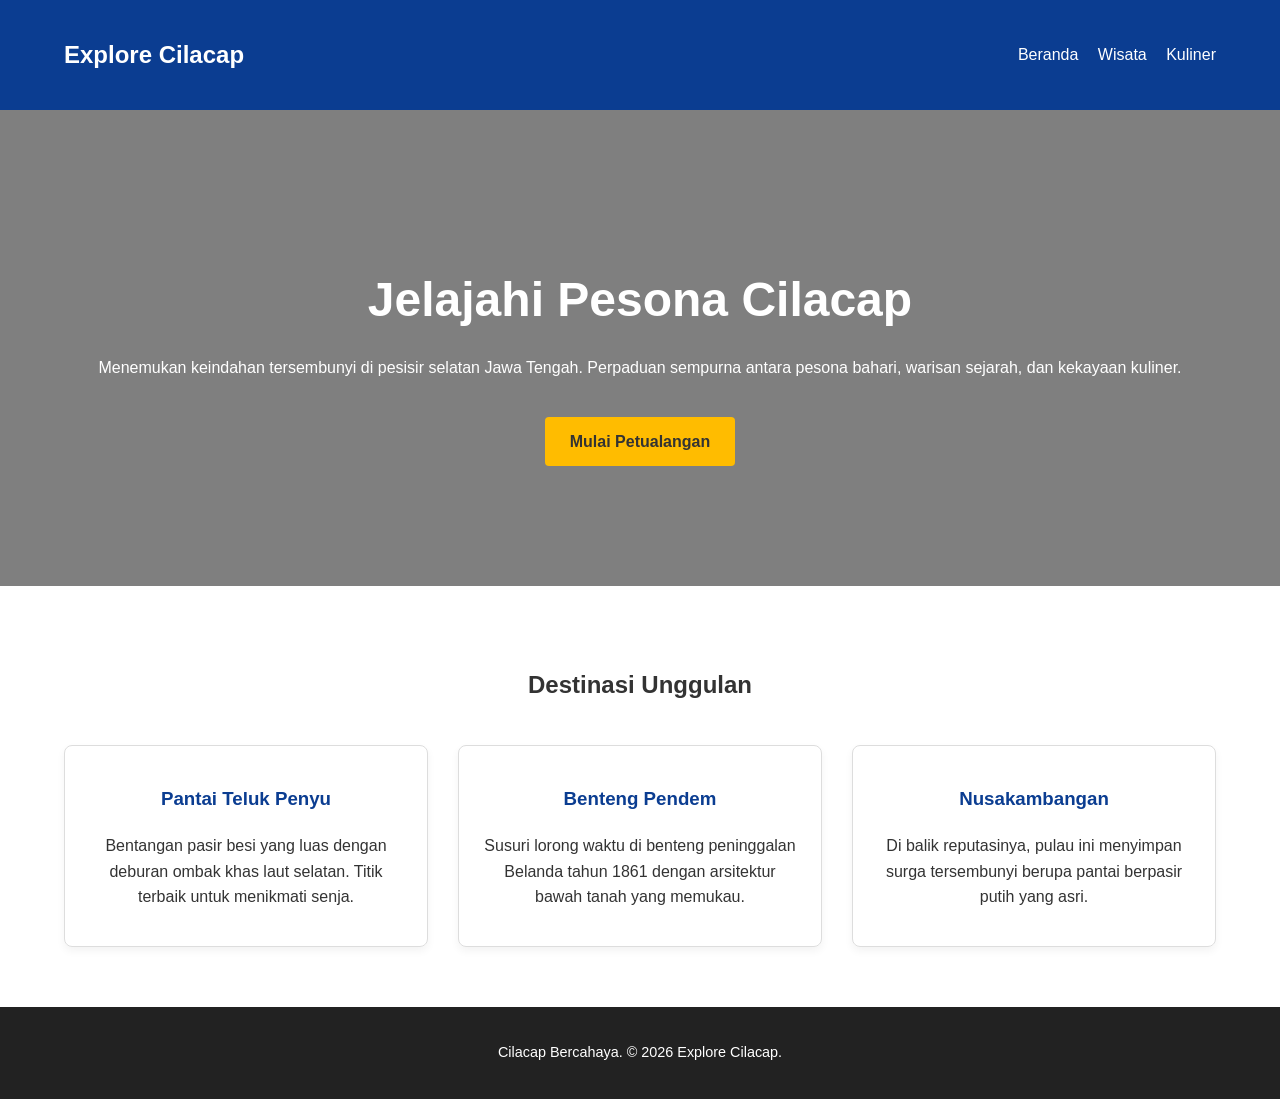
==== html/index.html @ ec5605db "tampilan halaman utama sementara" ====
<!DOCTYPE html>
<html lang="id">
<head>
    <meta charset="UTF-8">
    <meta name="viewport" content="width=device-width, initial-scale=1.0">
    <title>Jelajahi Cilacap</title>
    <style>
        body { font-family: 'Segoe UI', Tahoma, Geneva, Verdana, sans-serif; margin: 0; color: #333; line-height: 1.6; }
        header { background: #0b3d91; color: white; padding: 1rem 5%; display: flex; justify-content: space-between; align-items: center; }
        header a { color: white; text-decoration: none; margin-left: 15px; font-weight: 500; }
        .hero { background: linear-gradient(rgba(0,0,0,0.5), rgba(0,0,0,0.5)), url('URL_FOTO_TELUK_PENYU') center/cover; color: white; text-align: center; padding: 120px 20px; }
        .hero h1 { font-size: 3rem; margin-bottom: 10px; }
        .btn { display: inline-block; background: #ffbc00; color: #333; padding: 12px 25px; text-decoration: none; font-weight: bold; border-radius: 4px; margin-top: 20px; }
        .section { padding: 60px 5%; text-align: center; }
        .grid { display: grid; grid-template-columns: repeat(auto-fit, minmax(300px, 1fr)); gap: 30px; margin-top: 40px; }
        .card { border: 1px solid #ddd; border-radius: 8px; padding: 20px; box-shadow: 0 4px 8px rgba(0,0,0,0.05); }
        .card h3 { color: #0b3d91; }
        footer { background: #222; color: white; text-align: center; padding: 20px; font-size: 0.9rem; }
    </style>
</head>
<body>

    <header>
        <h2>Explore Cilacap</h2>
        <nav>
            <a href="#">Beranda</a>
            <a href="#">Wisata</a>
            <a href="#">Kuliner</a>
        </nav>
    </header>

    <div class="hero">
        <h1>Jelajahi Pesona Cilacap</h1>
        <p>Menemukan keindahan tersembunyi di pesisir selatan Jawa Tengah. Perpaduan sempurna antara pesona bahari, warisan sejarah, dan kekayaan kuliner.</p>
        <a href="#destinasi" class="btn">Mulai Petualangan</a>
    </div>

    <div id="destinasi" class="section">
        <h2>Destinasi Unggulan</h2>
        <div class="grid">
            <div class="card">
                <h3>Pantai Teluk Penyu</h3>
                <p>Bentangan pasir besi yang luas dengan deburan ombak khas laut selatan. Titik terbaik untuk menikmati senja.</p>
            </div>
            <div class="card">
                <h3>Benteng Pendem</h3>
                <p>Susuri lorong waktu di benteng peninggalan Belanda tahun 1861 dengan arsitektur bawah tanah yang memukau.</p>
            </div>
            <div class="card">
                <h3>Nusakambangan</h3>
                <p>Di balik reputasinya, pulau ini menyimpan surga tersembunyi berupa pantai berpasir putih yang asri.</p>
            </div>
        </div>
    </div>

    <footer>
        <p>Cilacap Bercahaya. © 2026 Explore Cilacap.</p>
    </footer>

</body>
</html>
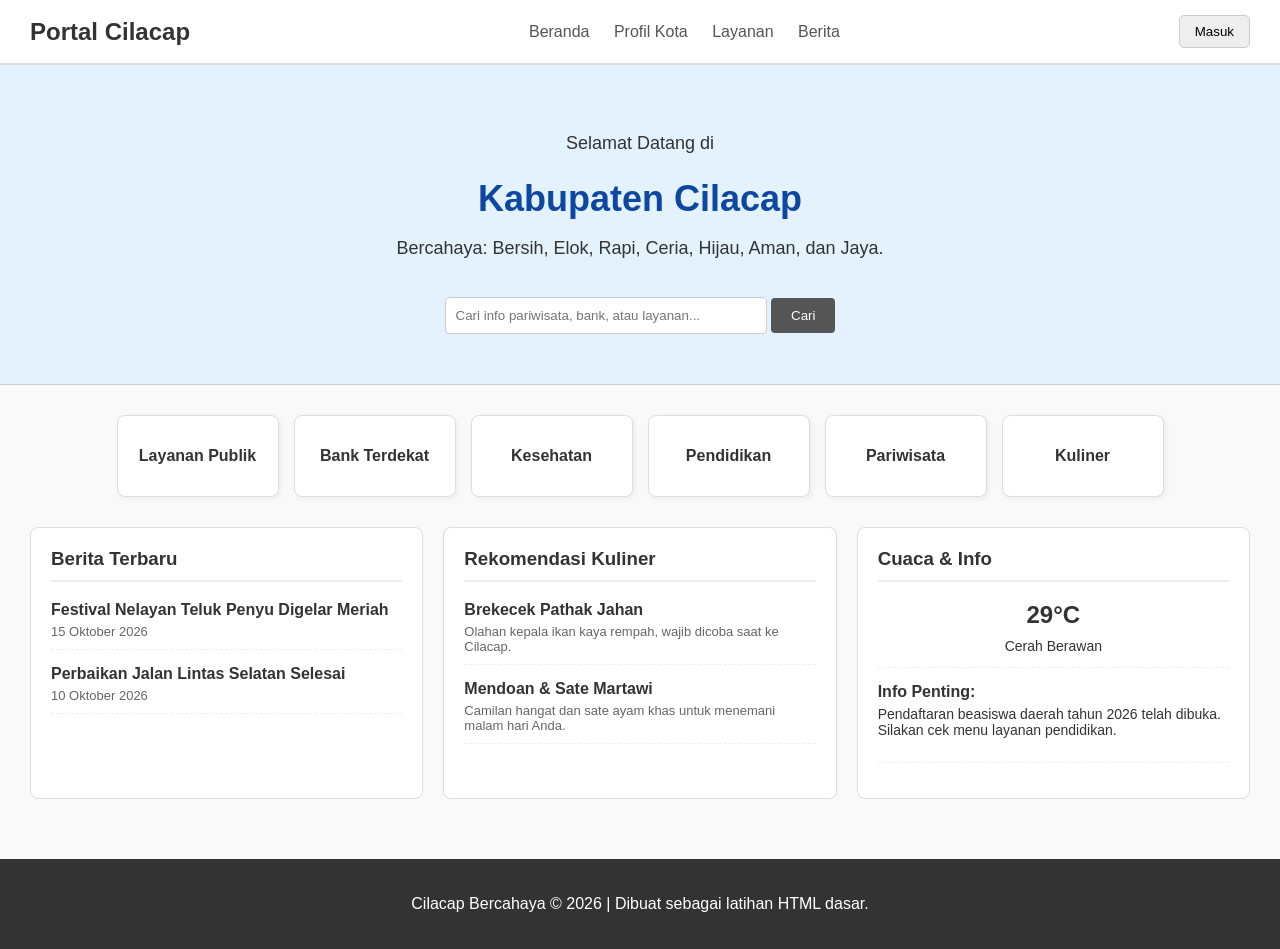
==== commit 2cb4beb6: "halaman beranda kedua" ====
--- a/html/index.html
+++ b/html/index.html
@@ -3,59 +3,228 @@
 <head>
     <meta charset="UTF-8">
     <meta name="viewport" content="width=device-width, initial-scale=1.0">
-    <title>Jelajahi Cilacap</title>
+    <title>Portal Kabupaten Cilacap</title>
     <style>
-        body { font-family: 'Segoe UI', Tahoma, Geneva, Verdana, sans-serif; margin: 0; color: #333; line-height: 1.6; }
-        header { background: #0b3d91; color: white; padding: 1rem 5%; display: flex; justify-content: space-between; align-items: center; }
-        header a { color: white; text-decoration: none; margin-left: 15px; font-weight: 500; }
-        .hero { background: linear-gradient(rgba(0,0,0,0.5), rgba(0,0,0,0.5)), url('URL_FOTO_TELUK_PENYU') center/cover; color: white; text-align: center; padding: 120px 20px; }
-        .hero h1 { font-size: 3rem; margin-bottom: 10px; }
-        .btn { display: inline-block; background: #ffbc00; color: #333; padding: 12px 25px; text-decoration: none; font-weight: bold; border-radius: 4px; margin-top: 20px; }
-        .section { padding: 60px 5%; text-align: center; }
-        .grid { display: grid; grid-template-columns: repeat(auto-fit, minmax(300px, 1fr)); gap: 30px; margin-top: 40px; }
-        .card { border: 1px solid #ddd; border-radius: 8px; padding: 20px; box-shadow: 0 4px 8px rgba(0,0,0,0.05); }
-        .card h3 { color: #0b3d91; }
-        footer { background: #222; color: white; text-align: center; padding: 20px; font-size: 0.9rem; }
+        /* Gaya dasar untuk pemula */
+        body {
+            font-family: Arial, sans-serif;
+            margin: 0;
+            padding: 0;
+            background-color: #f9f9f9;
+            color: #333;
+        }
+
+        /* Bagian Header (Atas) */
+        .header {
+            background-color: white;
+            padding: 15px 30px;
+            display: flex;
+            justify-content: space-between;
+            align-items: center;
+            border-bottom: 2px solid #ddd;
+        }
+        .header-logo {
+            font-size: 24px;
+            font-weight: bold;
+        }
+        .header-menu a {
+            margin: 0 10px;
+            text-decoration: none;
+            color: #555;
+        }
+        .btn-login {
+            background-color: #eee;
+            border: 1px solid #ccc;
+            padding: 8px 15px;
+            border-radius: 5px;
+            cursor: pointer;
+        }
+
+        /* Bagian Hero (Sambutan) */
+        .hero {
+            background-color: #e3f2fd; /* Biru muda */
+            padding: 50px 30px;
+            text-align: center;
+            border-bottom: 1px solid #ccc;
+        }
+        .hero h1 {
+            font-size: 36px;
+            margin-bottom: 10px;
+            color: #0d47a1;
+        }
+        .hero p {
+            font-size: 18px;
+            margin-bottom: 20px;
+        }
+        .search-box {
+            padding: 10px;
+            width: 300px;
+            border: 1px solid #ccc;
+            border-radius: 4px;
+        }
+        .btn-cari {
+            padding: 10px 20px;
+            background-color: #555;
+            color: white;
+            border: none;
+            border-radius: 4px;
+            cursor: pointer;
+        }
+
+        /* Bagian Layanan (Kotak-kotak Menu) */
+        .layanan {
+            display: flex;
+            justify-content: center;
+            gap: 15px;
+            padding: 30px;
+            flex-wrap: wrap; 
+        }
+        .kartu-layanan {
+            background-color: white;
+            border: 1px solid #ddd;
+            padding: 20px;
+            width: 120px;
+            text-align: center;
+            border-radius: 8px;
+            box-shadow: 2px 2px 5px rgba(0,0,0,0.05);
+            display: flex;
+            align-items: center;
+            justify-content: center;
+            height: 40px;
+        }
+
+        /* Bagian Konten Bawah (Berita, Kuliner, Cuaca) */
+        .konten-bawah {
+            display: flex;
+            padding: 0 30px 40px 30px;
+            gap: 20px;
+        }
+        .kolom {
+            background-color: white;
+            border: 1px solid #ddd;
+            padding: 20px;
+            border-radius: 8px;
+            flex: 1; 
+        }
+        .kolom h3 {
+            border-bottom: 2px solid #eee;
+            padding-bottom: 10px;
+            margin-top: 0;
+        }
+        .item-list {
+            margin-bottom: 15px;
+            padding-bottom: 10px;
+            border-bottom: 1px dashed #eee;
+        }
+        .keterangan {
+            font-size: 13px;
+            color: #666;
+            margin-top: 5px;
+            display: block;
+        }
+
+        /* Footer */
+        .footer {
+            background-color: #333;
+            color: white;
+            text-align: center;
+            padding: 20px;
+            margin-top: 20px;
+        }
     </style>
 </head>
 <body>
 
-    <header>
-        <h2>Explore Cilacap</h2>
-        <nav>
+    <!-- Header -->
+    <div class="header">
+        <div class="header-logo">Portal Cilacap</div>
+        <div class="header-menu">
             <a href="#">Beranda</a>
-            <a href="#">Wisata</a>
-            <a href="#">Kuliner</a>
-        </nav>
-    </header>
-
+            <a href="#">Profil Kota</a>
+            <a href="#">Layanan</a>
+            <a href="#">Berita</a>
+        </div>
+        <button class="btn-login">Masuk</button>
+    </div>
+
+    <!-- Hero / Sambutan -->
     <div class="hero">
-        <h1>Jelajahi Pesona Cilacap</h1>
-        <p>Menemukan keindahan tersembunyi di pesisir selatan Jawa Tengah. Perpaduan sempurna antara pesona bahari, warisan sejarah, dan kekayaan kuliner.</p>
-        <a href="#destinasi" class="btn">Mulai Petualangan</a>
-    </div>
-
-    <div id="destinasi" class="section">
-        <h2>Destinasi Unggulan</h2>
-        <div class="grid">
-            <div class="card">
-                <h3>Pantai Teluk Penyu</h3>
-                <p>Bentangan pasir besi yang luas dengan deburan ombak khas laut selatan. Titik terbaik untuk menikmati senja.</p>
-            </div>
-            <div class="card">
-                <h3>Benteng Pendem</h3>
-                <p>Susuri lorong waktu di benteng peninggalan Belanda tahun 1861 dengan arsitektur bawah tanah yang memukau.</p>
-            </div>
-            <div class="card">
-                <h3>Nusakambangan</h3>
-                <p>Di balik reputasinya, pulau ini menyimpan surga tersembunyi berupa pantai berpasir putih yang asri.</p>
-            </div>
-        </div>
-    </div>
-
-    <footer>
-        <p>Cilacap Bercahaya. © 2026 Explore Cilacap.</p>
-    </footer>
+        <p>Selamat Datang di</p>
+        <h1>Kabupaten Cilacap</h1>
+        <p>Bercahaya: Bersih, Elok, Rapi, Ceria, Hijau, Aman, dan Jaya.</p>
+        <br>
+        <input type="text" class="search-box" placeholder="Cari info pariwisata, bank, atau layanan...">
+        <button class="btn-cari">Cari</button>
+    </div>
+
+    <!-- Menu Layanan -->
+    <div class="layanan">
+        <div class="kartu-layanan">
+            <b>Layanan Publik</b>
+        </div>
+        <div class="kartu-layanan">
+            <b>Bank Terdekat</b>
+        </div>
+        <div class="kartu-layanan">
+            <b>Kesehatan</b>
+        </div>
+        <div class="kartu-layanan">
+            <b>Pendidikan</b>
+        </div>
+        <div class="kartu-layanan">
+            <b>Pariwisata</b>
+        </div>
+        <div class="kartu-layanan">
+            <b>Kuliner</b>
+        </div>
+    </div>
+
+    <!-- Konten Bawah 3 Kolom -->
+    <div class="konten-bawah">
+        <!-- Kolom 1: Berita -->
+        <div class="kolom">
+            <h3>Berita Terbaru</h3>
+            <div class="item-list">
+                <b>Festival Nelayan Teluk Penyu Digelar Meriah</b>
+                <span class="keterangan">15 Oktober 2026</span>
+            </div>
+            <div class="item-list">
+                <b>Perbaikan Jalan Lintas Selatan Selesai</b>
+                <span class="keterangan">10 Oktober 2026</span>
+            </div>
+        </div>
+
+        <!-- Kolom 2: Kuliner (Pengganti Agenda) -->
+        <div class="kolom">
+            <h3>Rekomendasi Kuliner</h3>
+            <div class="item-list">
+                <b>Brekecek Pathak Jahan</b>
+                <span class="keterangan">Olahan kepala ikan kaya rempah, wajib dicoba saat ke Cilacap.</span>
+            </div>
+            <div class="item-list">
+                <b>Mendoan & Sate Martawi</b>
+                <span class="keterangan">Camilan hangat dan sate ayam khas untuk menemani malam hari Anda.</span>
+            </div>
+        </div>
+
+        <!-- Kolom 3: Info & Cuaca -->
+        <div class="kolom">
+            <h3>Cuaca & Info</h3>
+            <div class="item-list" style="text-align: center; font-size: 24px;">
+                <b>29°C</b><br>
+                <span style="font-size: 14px;">Cerah Berawan</span>
+            </div>
+            <div class="item-list">
+                <b>Info Penting:</b><br>
+                <p style="font-size: 14px; margin-top: 5px;">Pendaftaran beasiswa daerah tahun 2026 telah dibuka. Silakan cek menu layanan pendidikan.</p>
+            </div>
+        </div>
+    </div>
+
+    <!-- Footer -->
+    <div class="footer">
+        <p>Cilacap Bercahaya © 2026 | Dibuat sebagai latihan HTML dasar.</p>
+    </div>
 
 </body>
 </html>
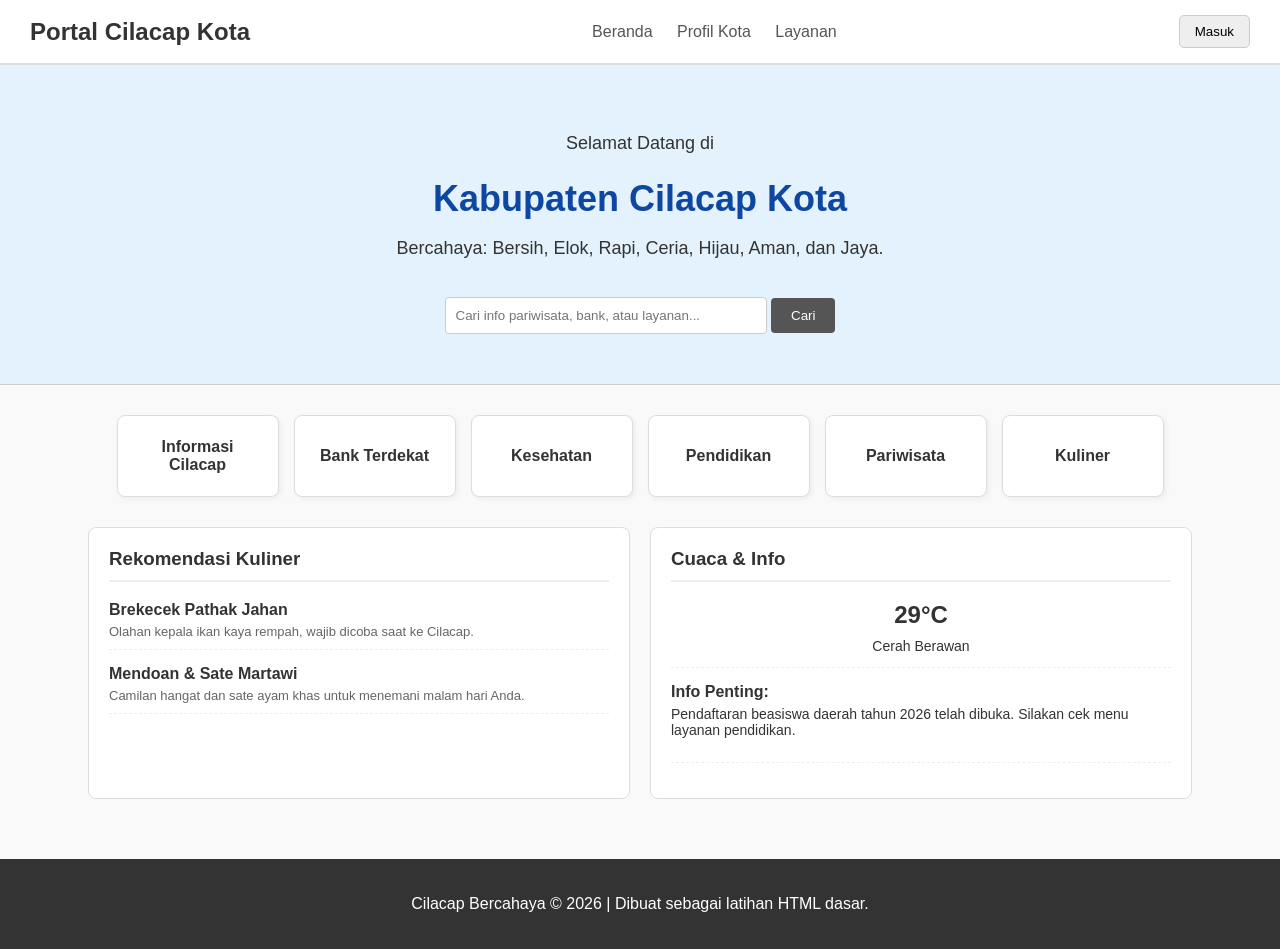
==== commit aabdd262: "menambahkan semua informasi ke index dan membuat css dan js" ====
--- a/html/index.html
+++ b/html/index.html
@@ -3,198 +3,59 @@
 <head>
     <meta charset="UTF-8">
     <meta name="viewport" content="width=device-width, initial-scale=1.0">
-    <title>Portal Kabupaten Cilacap</title>
-    <style>
-        /* Gaya dasar untuk pemula */
-        body {
-            font-family: Arial, sans-serif;
-            margin: 0;
-            padding: 0;
-            background-color: #f9f9f9;
-            color: #333;
-        }
-
-        /* Bagian Header (Atas) */
-        .header {
-            background-color: white;
-            padding: 15px 30px;
-            display: flex;
-            justify-content: space-between;
-            align-items: center;
-            border-bottom: 2px solid #ddd;
-        }
-        .header-logo {
-            font-size: 24px;
-            font-weight: bold;
-        }
-        .header-menu a {
-            margin: 0 10px;
-            text-decoration: none;
-            color: #555;
-        }
-        .btn-login {
-            background-color: #eee;
-            border: 1px solid #ccc;
-            padding: 8px 15px;
-            border-radius: 5px;
-            cursor: pointer;
-        }
-
-        /* Bagian Hero (Sambutan) */
-        .hero {
-            background-color: #e3f2fd; /* Biru muda */
-            padding: 50px 30px;
-            text-align: center;
-            border-bottom: 1px solid #ccc;
-        }
-        .hero h1 {
-            font-size: 36px;
-            margin-bottom: 10px;
-            color: #0d47a1;
-        }
-        .hero p {
-            font-size: 18px;
-            margin-bottom: 20px;
-        }
-        .search-box {
-            padding: 10px;
-            width: 300px;
-            border: 1px solid #ccc;
-            border-radius: 4px;
-        }
-        .btn-cari {
-            padding: 10px 20px;
-            background-color: #555;
-            color: white;
-            border: none;
-            border-radius: 4px;
-            cursor: pointer;
-        }
-
-        /* Bagian Layanan (Kotak-kotak Menu) */
-        .layanan {
-            display: flex;
-            justify-content: center;
-            gap: 15px;
-            padding: 30px;
-            flex-wrap: wrap; 
-        }
-        .kartu-layanan {
-            background-color: white;
-            border: 1px solid #ddd;
-            padding: 20px;
-            width: 120px;
-            text-align: center;
-            border-radius: 8px;
-            box-shadow: 2px 2px 5px rgba(0,0,0,0.05);
-            display: flex;
-            align-items: center;
-            justify-content: center;
-            height: 40px;
-        }
-
-        /* Bagian Konten Bawah (Berita, Kuliner, Cuaca) */
-        .konten-bawah {
-            display: flex;
-            padding: 0 30px 40px 30px;
-            gap: 20px;
-        }
-        .kolom {
-            background-color: white;
-            border: 1px solid #ddd;
-            padding: 20px;
-            border-radius: 8px;
-            flex: 1; 
-        }
-        .kolom h3 {
-            border-bottom: 2px solid #eee;
-            padding-bottom: 10px;
-            margin-top: 0;
-        }
-        .item-list {
-            margin-bottom: 15px;
-            padding-bottom: 10px;
-            border-bottom: 1px dashed #eee;
-        }
-        .keterangan {
-            font-size: 13px;
-            color: #666;
-            margin-top: 5px;
-            display: block;
-        }
-
-        /* Footer */
-        .footer {
-            background-color: #333;
-            color: white;
-            text-align: center;
-            padding: 20px;
-            margin-top: 20px;
-        }
-    </style>
+    <title>Portal Kabupaten Cilacap Kota</title>
+    
+    <!-- KODE PENGHUBUNG KE FILE CSS -->
+    <link rel="stylesheet" href="../css/style.css">
 </head>
 <body>
 
     <!-- Header -->
     <div class="header">
-        <div class="header-logo">Portal Cilacap</div>
+        <div class="header-logo">Portal Cilacap Kota</div>
         <div class="header-menu">
-            <a href="#">Beranda</a>
+            <a href="index.html">Beranda</a>
             <a href="#">Profil Kota</a>
             <a href="#">Layanan</a>
-            <a href="#">Berita</a>
         </div>
-        <button class="btn-login">Masuk</button>
+        <button class="btn-login" onclick="alert('Fitur Masuk belum tersedia')">Masuk</button>
     </div>
 
     <!-- Hero / Sambutan -->
     <div class="hero">
         <p>Selamat Datang di</p>
-        <h1>Kabupaten Cilacap</h1>
+        <h1>Kabupaten Cilacap Kota</h1>
         <p>Bercahaya: Bersih, Elok, Rapi, Ceria, Hijau, Aman, dan Jaya.</p>
         <br>
-        <input type="text" class="search-box" placeholder="Cari info pariwisata, bank, atau layanan...">
-        <button class="btn-cari">Cari</button>
+        <input type="text" class="search-box" id="inputCari" placeholder="Cari info pariwisata, bank, atau layanan...">
+        <button class="btn-cari" onclick="klikCari()">Cari</button>
     </div>
 
-    <!-- Menu Layanan -->
+    <!-- Menu Layanan (SUDAH DIPERBAIKI: Langsung menggunakan tag <a> agar pasti bisa diklik) -->
     <div class="layanan">
-        <div class="kartu-layanan">
-            <b>Layanan Publik</b>
-        </div>
-        <div class="kartu-layanan">
+        <a href="informasi.html" class="kartu-layanan" style="text-decoration: none; color: inherit;">
+            <b>Informasi Cilacap</b>
+        </a>
+        <a href="bank.html" class="kartu-layanan" style="text-decoration: none; color: inherit;">
             <b>Bank Terdekat</b>
-        </div>
-        <div class="kartu-layanan">
+        </a>
+        <a href="kesehatan.html" class="kartu-layanan" style="text-decoration: none; color: inherit;">
             <b>Kesehatan</b>
-        </div>
-        <div class="kartu-layanan">
+        </a>
+        <a href="pendidikan.html" class="kartu-layanan" style="text-decoration: none; color: inherit;">
             <b>Pendidikan</b>
-        </div>
-        <div class="kartu-layanan">
+        </a>
+        <a href="wisata.html" class="kartu-layanan" style="text-decoration: none; color: inherit;">
             <b>Pariwisata</b>
-        </div>
-        <div class="kartu-layanan">
+        </a>
+        <a href="kuliner.html" class="kartu-layanan" style="text-decoration: none; color: inherit;">
             <b>Kuliner</b>
-        </div>
+        </a>
     </div>
 
-    <!-- Konten Bawah 3 Kolom -->
+    <!-- Konten Bawah -->
     <div class="konten-bawah">
-        <!-- Kolom 1: Berita -->
-        <div class="kolom">
-            <h3>Berita Terbaru</h3>
-            <div class="item-list">
-                <b>Festival Nelayan Teluk Penyu Digelar Meriah</b>
-                <span class="keterangan">15 Oktober 2026</span>
-            </div>
-            <div class="item-list">
-                <b>Perbaikan Jalan Lintas Selatan Selesai</b>
-                <span class="keterangan">10 Oktober 2026</span>
-            </div>
-        </div>
-
-        <!-- Kolom 2: Kuliner (Pengganti Agenda) -->
+        <!-- Kolom 1: Kuliner -->
         <div class="kolom">
             <h3>Rekomendasi Kuliner</h3>
             <div class="item-list">
@@ -207,7 +68,7 @@
             </div>
         </div>
 
-        <!-- Kolom 3: Info & Cuaca -->
+        <!-- Kolom 2: Info & Cuaca -->
         <div class="kolom">
             <h3>Cuaca & Info</h3>
             <div class="item-list" style="text-align: center; font-size: 24px;">
@@ -226,5 +87,16 @@
         <p>Cilacap Bercahaya © 2026 | Dibuat sebagai latihan HTML dasar.</p>
     </div>
 
+    <!-- Fungsi Pencarian (Dipindahkan langsung ke sini agar tidak bentrok) -->
+    <script>
+        function klikCari() {
+            let kataKunci = document.getElementById('inputCari').value;
+            if (kataKunci === "") {
+                alert("Kolom pencarian masih kosong! Ketik sesuatu dulu ya.");
+            } else {
+                alert("Anda mencari: " + kataKunci);
+            }
+        }
+    </script>
 </body>
 </html>
--- a/css/style.css
+++ b/css/style.css
@@ -0,0 +1,136 @@
+/* Gaya dasar untuk pemula */
+body {
+    font-family: Arial, sans-serif;
+    margin: 0;
+    padding: 0;
+    background-color: #f9f9f9;
+    color: #333;
+}
+
+/* Bagian Header (Atas) */
+.header {
+    background-color: white;
+    padding: 15px 30px;
+    display: flex;
+    justify-content: space-between;
+    align-items: center;
+    border-bottom: 2px solid #ddd;
+}
+.header-logo {
+    font-size: 24px;
+    font-weight: bold;
+}
+.header-menu a {
+    margin: 0 10px;
+    text-decoration: none;
+    color: #555;
+}
+.btn-login {
+    background-color: #eee;
+    border: 1px solid #ccc;
+    padding: 8px 15px;
+    border-radius: 5px;
+    cursor: pointer;
+}
+
+/* Bagian Hero (Sambutan) */
+.hero {
+    background-color: #e3f2fd; /* Biru muda */
+    padding: 50px 30px;
+    text-align: center;
+    border-bottom: 1px solid #ccc;
+}
+.hero h1 {
+    font-size: 36px;
+    margin-bottom: 10px;
+    color: #0d47a1;
+}
+.hero p {
+    font-size: 18px;
+    margin-bottom: 20px;
+}
+.search-box {
+    padding: 10px;
+    width: 300px;
+    border: 1px solid #ccc;
+    border-radius: 4px;
+}
+.btn-cari {
+    padding: 10px 20px;
+    background-color: #555;
+    color: white;
+    border: none;
+    border-radius: 4px;
+    cursor: pointer;
+}
+
+/* Bagian Layanan (Kotak-kotak Menu) */
+.layanan {
+    display: flex;
+    justify-content: center;
+    gap: 15px;
+    padding: 30px;
+    flex-wrap: wrap; 
+}
+.kartu-layanan {
+    background-color: white;
+    border: 1px solid #ddd;
+    padding: 20px;
+    width: 120px;
+    text-align: center;
+    border-radius: 8px;
+    box-shadow: 2px 2px 5px rgba(0,0,0,0.05);
+    display: flex;
+    align-items: center;
+    justify-content: center;
+    height: 40px;
+    cursor: pointer; /* Mengubah kursor jadi tangan agar terlihat bisa diklik */
+    transition: 0.3s; /* Efek halus saat disentuh */
+}
+/* Efek saat kotak layanan disentuh mouse */
+.kartu-layanan:hover {
+    background-color: #f0f8ff;
+    border-color: #0d47a1;
+    transform: translateY(-5px);
+}
+
+/* Bagian Konten Bawah */
+.konten-bawah {
+    display: flex;
+    padding: 0 30px 40px 30px;
+    gap: 20px;
+    justify-content: center;
+}
+.kolom {
+    background-color: white;
+    border: 1px solid #ddd;
+    padding: 20px;
+    border-radius: 8px;
+    flex: 1; 
+    max-width: 500px; /* Dibatasi agar tidak terlalu lebar karena sisa 2 kolom */
+}
+.kolom h3 {
+    border-bottom: 2px solid #eee;
+    padding-bottom: 10px;
+    margin-top: 0;
+}
+.item-list {
+    margin-bottom: 15px;
+    padding-bottom: 10px;
+    border-bottom: 1px dashed #eee;
+}
+.keterangan {
+    font-size: 13px;
+    color: #666;
+    margin-top: 5px;
+    display: block;
+}
+
+/* Footer */
+.footer {
+    background-color: #333;
+    color: white;
+    text-align: center;
+    padding: 20px;
+    margin-top: 20px;
+}
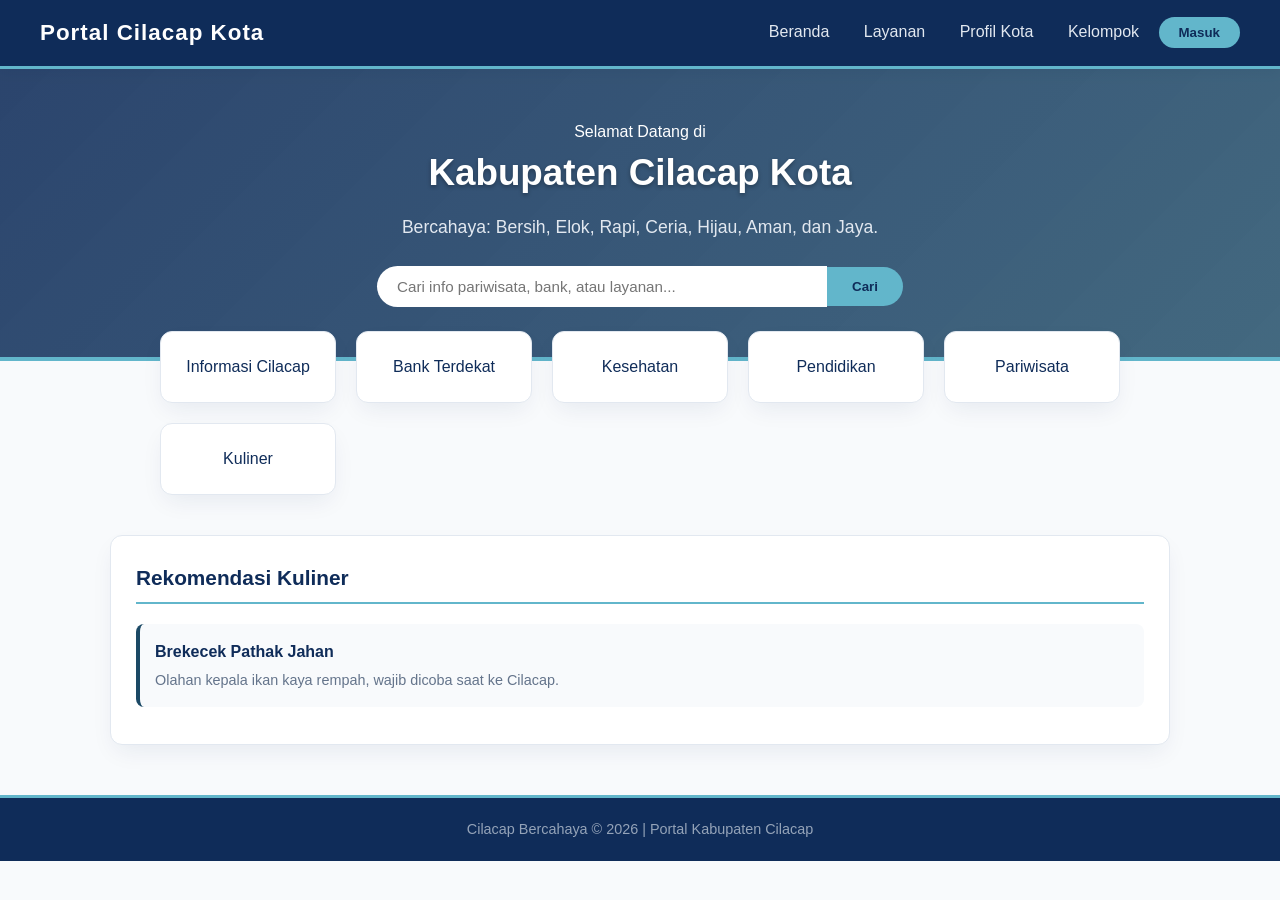
==== commit 0aab3a0f: "feat: menambahkan halaman kelompok dengan 4 anggota lengkap dan navbar" ====
--- a/html/index.html
+++ b/html/index.html
@@ -3,100 +3,69 @@
 <head>
     <meta charset="UTF-8">
     <meta name="viewport" content="width=device-width, initial-scale=1.0">
-    <title>Portal Kabupaten Cilacap Kota</title>
-    
-    <!-- KODE PENGHUBUNG KE FILE CSS -->
+    <title>Portal Cilacap Kota</title>
     <link rel="stylesheet" href="../css/style.css">
 </head>
 <body>
-
-    <!-- Header -->
+    <!-- Header / Navbar -->
     <div class="header">
         <div class="header-logo">Portal Cilacap Kota</div>
         <div class="header-menu">
             <a href="index.html">Beranda</a>
-            <a href="#">Profil Kota</a>
             <a href="#">Layanan</a>
+            <a href="informasi.html">Profil Kota</a>
+            <a href="kelompok.html">Kelompok</a>
+            <button class="btn-login">Masuk</button>
         </div>
-        <button class="btn-login" onclick="alert('Fitur Masuk belum tersedia')">Masuk</button>
     </div>
 
-    <!-- Hero / Sambutan -->
+    <!-- Hero Banner Utama -->
     <div class="hero">
-        <p>Selamat Datang di</p>
+        <div class="subtitle">Selamat Datang di</div>
         <h1>Kabupaten Cilacap Kota</h1>
         <p>Bercahaya: Bersih, Elok, Rapi, Ceria, Hijau, Aman, dan Jaya.</p>
-        <br>
-        <input type="text" class="search-box" id="inputCari" placeholder="Cari info pariwisata, bank, atau layanan...">
-        <button class="btn-cari" onclick="klikCari()">Cari</button>
+        <div style="margin-top: 25px; display: flex; justify-content: center; align-items: center;">
+            <input type="text" class="search-box" placeholder="Cari info pariwisata, bank, atau layanan...">
+            <button class="btn-cari">Cari</button>
+        </div>
     </div>
 
-    <!-- Menu Layanan (SUDAH DIPERBAIKI: Langsung menggunakan tag <a> agar pasti bisa diklik) -->
+    <!-- Grid Menu Utama (Kartu Putih) -->
     <div class="layanan">
-        <a href="informasi.html" class="kartu-layanan" style="text-decoration: none; color: inherit;">
-            <b>Informasi Cilacap</b>
+        <a href="informasi.html" class="kartu-layanan" style="text-decoration: none;">
+            Informasi Cilacap
         </a>
-        <a href="bank.html" class="kartu-layanan" style="text-decoration: none; color: inherit;">
-            <b>Bank Terdekat</b>
+        <a href="bank.html" class="kartu-layanan" style="text-decoration: none;">
+            Bank Terdekat
         </a>
-        <a href="kesehatan.html" class="kartu-layanan" style="text-decoration: none; color: inherit;">
-            <b>Kesehatan</b>
+        <a href="kesehatan.html" class="kartu-layanan" style="text-decoration: none;">
+            Kesehatan
         </a>
-        <a href="pendidikan.html" class="kartu-layanan" style="text-decoration: none; color: inherit;">
-            <b>Pendidikan</b>
+        <a href="pendidikan.html" class="kartu-layanan" style="text-decoration: none;">
+            Pendidikan
         </a>
-        <a href="wisata.html" class="kartu-layanan" style="text-decoration: none; color: inherit;">
-            <b>Pariwisata</b>
+        <a href="wisata.html" class="kartu-layanan" style="text-decoration: none;">
+            Pariwisata
         </a>
-        <a href="kuliner.html" class="kartu-layanan" style="text-decoration: none; color: inherit;">
-            <b>Kuliner</b>
+        <a href="kuliner.html" class="kartu-layanan" style="text-decoration: none;">
+            Kuliner
         </a>
     </div>
 
-    <!-- Konten Bawah -->
+    <!-- Rekomendasi Kuliner -->
     <div class="konten-bawah">
-        <!-- Kolom 1: Kuliner -->
         <div class="kolom">
             <h3>Rekomendasi Kuliner</h3>
             <div class="item-list">
                 <b>Brekecek Pathak Jahan</b>
                 <span class="keterangan">Olahan kepala ikan kaya rempah, wajib dicoba saat ke Cilacap.</span>
             </div>
-            <div class="item-list">
-                <b>Mendoan & Sate Martawi</b>
-                <span class="keterangan">Camilan hangat dan sate ayam khas untuk menemani malam hari Anda.</span>
-            </div>
-        </div>
-
-        <!-- Kolom 2: Info & Cuaca -->
-        <div class="kolom">
-            <h3>Cuaca & Info</h3>
-            <div class="item-list" style="text-align: center; font-size: 24px;">
-                <b>29°C</b><br>
-                <span style="font-size: 14px;">Cerah Berawan</span>
-            </div>
-            <div class="item-list">
-                <b>Info Penting:</b><br>
-                <p style="font-size: 14px; margin-top: 5px;">Pendaftaran beasiswa daerah tahun 2026 telah dibuka. Silakan cek menu layanan pendidikan.</p>
-            </div>
         </div>
     </div>
 
     <!-- Footer -->
     <div class="footer">
-        <p>Cilacap Bercahaya © 2026 | Dibuat sebagai latihan HTML dasar.</p>
+        <p>Cilacap Bercahaya © 2026 | Portal Kabupaten Cilacap</p>
     </div>
-
-    <!-- Fungsi Pencarian (Dipindahkan langsung ke sini agar tidak bentrok) -->
-    <script>
-        function klikCari() {
-            let kataKunci = document.getElementById('inputCari').value;
-            if (kataKunci === "") {
-                alert("Kolom pencarian masih kosong! Ketik sesuatu dulu ya.");
-            } else {
-                alert("Anda mencari: " + kataKunci);
-            }
-        }
-    </script>
 </body>
 </html>
--- a/css/style.css
+++ b/css/style.css
@@ -1,136 +1,355 @@
-/* Gaya dasar untuk pemula */
+/* ===================================================
+   STYLE GLOBAL & VARIABEL TEMA PANTAI CILACAP (FORMAL)
+   =================================================== */
+:root {
+  --primary-navy: #0f2c59;       /* Navy Formal / Utama */
+  --ocean-blue: #1b4965;         /* Biru Pesisir */
+  --seafoam-accent: #62b6cb;     /* Akses Highlight Air Laut */
+  --sand-bg: #f8fafc;            /* Background Terang & Clean */
+  --card-bg: #ffffff;            /* Warna Kartu Putih */
+  --text-dark: #1e293b;          /* Warna Teks Utama */
+  --text-muted: #64748b;         /* Warna Teks Keterangan */
+  --shadow-soft: 0 10px 25px -5px rgba(15, 44, 89, 0.08);
+  --shadow-hover: 0 15px 30px -5px rgba(15, 44, 89, 0.18);
+  --radius: 12px;
+}
+
+* {
+  margin: 0;
+  padding: 0;
+  box-sizing: border-box;
+}
+
 body {
-    font-family: Arial, sans-serif;
-    margin: 0;
-    padding: 0;
-    background-color: #f9f9f9;
-    color: #333;
-}
-
-/* Bagian Header (Atas) */
+  font-family: 'Segoe UI', Tahoma, Geneva, Verdana, sans-serif;
+  background-color: var(--sand-bg);
+  color: var(--text-dark);
+  line-height: 1.6;
+}
+
+/* ===================================================
+   HEADER & NAVBAR (Konsisten untuk Semua Halaman)
+   =================================================== */
 .header {
-    background-color: white;
-    padding: 15px 30px;
-    display: flex;
-    justify-content: space-between;
-    align-items: center;
-    border-bottom: 2px solid #ddd;
-}
+  background-color: var(--primary-navy);
+  color: #ffffff;
+  padding: 15px 40px;
+  display: flex;
+  justify-content: space-between;
+  align-items: center;
+  box-shadow: 0 4px 12px rgba(0, 0, 0, 0.1);
+  border-bottom: 3px solid var(--seafoam-accent);
+}
+
 .header-logo {
-    font-size: 24px;
-    font-weight: bold;
-}
+  font-size: 1.4rem;
+  font-weight: 700;
+  letter-spacing: 1px;
+  color: #ffffff;
+}
+
 .header-menu a {
-    margin: 0 10px;
-    text-decoration: none;
-    color: #555;
-}
+  color: #e2e8f0;
+  text-decoration: none;
+  margin: 0 15px;
+  font-weight: 500;
+  transition: color 0.3s ease;
+}
+
+.header-menu a:hover {
+  color: var(--seafoam-accent);
+}
+
 .btn-login {
-    background-color: #eee;
-    border: 1px solid #ccc;
-    padding: 8px 15px;
-    border-radius: 5px;
-    cursor: pointer;
-}
-
-/* Bagian Hero (Sambutan) */
-.hero {
-    background-color: #e3f2fd; /* Biru muda */
-    padding: 50px 30px;
-    text-align: center;
-    border-bottom: 1px solid #ccc;
-}
-.hero h1 {
-    font-size: 36px;
-    margin-bottom: 10px;
-    color: #0d47a1;
-}
-.hero p {
-    font-size: 18px;
-    margin-bottom: 20px;
-}
+  background-color: var(--seafoam-accent);
+  color: var(--primary-navy);
+  border: none;
+  padding: 8px 20px;
+  border-radius: 20px;
+  font-weight: 600;
+  cursor: pointer;
+  transition: all 0.3s ease;
+}
+
+.btn-login:hover {
+  background-color: #ffffff;
+  transform: translateY(-2px);
+}
+
+/* ===================================================
+   HERO / BANNER UTAMA & TOPIK SPESIFIK PER HALAMAN
+   =================================================== */
+
+/* Hero Default (Beranda / Umum) */
+.hero, .hero-section {
+  background: linear-gradient(135deg, rgba(15, 44, 89, 0.88) 0%, rgba(27, 73, 101, 0.82) 100%),
+              url('https://images.unsplash.com/photo-1507525428034-b723cf961d3e?auto=format&fit=crop&w=1200&q=80') center/cover no-repeat;
+  color: #ffffff;
+  padding: 50px 20px;
+  text-align: center;
+  border-bottom: 4px solid var(--seafoam-accent);
+}
+
+/* Banner Khusus Kesehatan */
+.hero.kesehatan {
+  background: linear-gradient(135deg, rgba(15, 44, 89, 0.88) 0%, rgba(27, 73, 101, 0.82) 100%),
+              url('https://images.unsplash.com/photo-1584515979956-d9f6e5d09982?auto=format&fit=crop&w=1200&q=80') center/cover no-repeat;
+}
+
+/* Banner Khusus Pendidikan */
+.hero.pendidikan {
+  background: linear-gradient(135deg, rgba(15, 44, 89, 0.88) 0%, rgba(27, 73, 101, 0.82) 100%),
+              url('https://images.unsplash.com/photo-1523240795612-9a054b0db644?auto=format&fit=crop&w=1200&q=80') center/cover no-repeat;
+}
+
+/* Banner Khusus Bank / Keuangan */
+.hero.bank {
+  background: linear-gradient(135deg, rgba(15, 44, 89, 0.88) 0%, rgba(27, 73, 101, 0.82) 100%),
+              url('https://images.unsplash.com/photo-1501167786227-4cba60f6d58f?auto=format&fit=crop&w=1200&q=80') center/cover no-repeat;
+}
+
+/* Banner Khusus Pariwisata */
+.hero.wisata {
+  background: linear-gradient(135deg, rgba(15, 44, 89, 0.88) 0%, rgba(27, 73, 101, 0.82) 100%),
+              url('https://images.unsplash.com/photo-1507525428034-b723cf961d3e?auto=format&fit=crop&w=1200&q=80') center/cover no-repeat;
+}
+
+/* Banner Khusus Kuliner */
+.hero.kuliner {
+  background: linear-gradient(135deg, rgba(15, 44, 89, 0.88) 0%, rgba(27, 73, 101, 0.82) 100%),
+              url('https://images.unsplash.com/photo-1555396273-367ea4eb4db5?auto=format&fit=crop&w=1200&q=80') center/cover no-repeat;
+}
+
+.hero h1, .hero-section .main-title {
+  font-size: 2.3rem;
+  font-weight: 700;
+  margin-bottom: 10px;
+  text-shadow: 0 2px 4px rgba(0, 0, 0, 0.3);
+}
+
+.hero p, .hero-section .desc {
+  font-size: 1.1rem;
+  color: #e2e8f0;
+}
+
+.hero-section .subtitle {
+  text-transform: uppercase;
+  letter-spacing: 2px;
+  font-size: 0.85rem;
+  color: var(--seafoam-accent);
+  font-weight: 600;
+  margin-bottom: 6px;
+}
+
+/* Input Pencarian di Hero Beranda */
 .search-box {
-    padding: 10px;
-    width: 300px;
-    border: 1px solid #ccc;
-    border-radius: 4px;
-}
+  padding: 12px 20px;
+  width: 60%;
+  max-width: 450px;
+  border: none;
+  border-radius: 25px 0 0 25px;
+  outline: none;
+  font-size: 0.95rem;
+}
+
 .btn-cari {
-    padding: 10px 20px;
-    background-color: #555;
-    color: white;
-    border: none;
-    border-radius: 4px;
-    cursor: pointer;
-}
-
-/* Bagian Layanan (Kotak-kotak Menu) */
+  padding: 12px 25px;
+  background-color: var(--seafoam-accent);
+  color: var(--primary-navy);
+  border: none;
+  border-radius: 0 25px 25px 0;
+  font-weight: 700;
+  cursor: pointer;
+  transition: background-color 0.3s ease;
+}
+
+.btn-cari:hover {
+  background-color: #ffffff;
+}
+
+/* Tombol Kembali */
+.nav-back a {
+  display: inline-block;
+  margin-top: 15px;
+  padding: 8px 22px;
+  background-color: rgba(255, 255, 255, 0.15);
+  color: #ffffff;
+  text-decoration: none;
+  border-radius: 30px;
+  font-weight: 500;
+  border: 1px solid rgba(255, 255, 255, 0.3);
+  transition: all 0.3s ease;
+}
+
+.nav-back a:hover {
+  background-color: var(--seafoam-accent);
+  color: var(--primary-navy);
+}
+
+/* ===================================================
+   MENU LAYANAN (Grid Kartu Beranda)
+   =================================================== */
 .layanan {
-    display: flex;
-    justify-content: center;
-    gap: 15px;
-    padding: 30px;
-    flex-wrap: wrap; 
-}
+  display: grid;
+  grid-template-columns: repeat(auto-fit, minmax(160px, 1fr));
+  gap: 20px;
+  max-width: 1000px;
+  margin: -30px auto 40px auto;
+  padding: 0 20px;
+  position: relative;
+  z-index: 10;
+}
+
 .kartu-layanan {
-    background-color: white;
-    border: 1px solid #ddd;
-    padding: 20px;
-    width: 120px;
-    text-align: center;
-    border-radius: 8px;
-    box-shadow: 2px 2px 5px rgba(0,0,0,0.05);
-    display: flex;
-    align-items: center;
-    justify-content: center;
-    height: 40px;
-    cursor: pointer; /* Mengubah kursor jadi tangan agar terlihat bisa diklik */
-    transition: 0.3s; /* Efek halus saat disentuh */
-}
-/* Efek saat kotak layanan disentuh mouse */
+  background-color: var(--card-bg);
+  padding: 22px 15px;
+  text-align: center;
+  border-radius: var(--radius);
+  box-shadow: var(--shadow-soft);
+  border: 1px solid #e2e8f0;
+  transition: all 0.3s ease;
+  font-size: 1rem;
+  color: var(--primary-navy) !important;
+}
+
 .kartu-layanan:hover {
-    background-color: #f0f8ff;
-    border-color: #0d47a1;
-    transform: translateY(-5px);
-}
-
-/* Bagian Konten Bawah */
+  transform: translateY(-5px);
+  box-shadow: var(--shadow-hover);
+  border-color: var(--seafoam-accent);
+  background-color: #f0f9ff;
+}
+
+/* ===================================================
+   KONTEN UTAMA & LIST (Bank, Wisata, Kuliner, dll)
+   =================================================== */
 .konten-bawah {
-    display: flex;
-    padding: 0 30px 40px 30px;
-    gap: 20px;
-    justify-content: center;
-}
+  display: flex;
+  flex-wrap: wrap;
+  gap: 30px;
+  max-width: 1100px;
+  margin: 30px auto;
+  padding: 0 20px;
+}
+
 .kolom {
-    background-color: white;
-    border: 1px solid #ddd;
-    padding: 20px;
-    border-radius: 8px;
-    flex: 1; 
-    max-width: 500px; /* Dibatasi agar tidak terlalu lebar karena sisa 2 kolom */
-}
+  flex: 1;
+  min-width: 300px;
+  background-color: var(--card-bg);
+  padding: 25px;
+  border-radius: var(--radius);
+  box-shadow: var(--shadow-soft);
+  border: 1px solid #e2e8f0;
+}
+
 .kolom h3 {
-    border-bottom: 2px solid #eee;
-    padding-bottom: 10px;
-    margin-top: 0;
-}
+  color: var(--primary-navy);
+  font-size: 1.3rem;
+  margin-bottom: 20px;
+  border-bottom: 2px solid var(--seafoam-accent);
+  padding-bottom: 8px;
+}
+
 .item-list {
-    margin-bottom: 15px;
-    padding-bottom: 10px;
-    border-bottom: 1px dashed #eee;
-}
+  background-color: #f8fafc;
+  padding: 15px;
+  border-radius: 8px;
+  margin-bottom: 12px;
+  border-left: 4px solid var(--ocean-blue);
+}
+
+.item-list b {
+  color: var(--primary-navy);
+  font-size: 1rem;
+  display: block;
+  margin-bottom: 4px;
+}
+
 .keterangan {
-    font-size: 13px;
-    color: #666;
-    margin-top: 5px;
-    display: block;
-}
-
-/* Footer */
-.footer {
-    background-color: #333;
-    color: white;
-    text-align: center;
-    padding: 20px;
-    margin-top: 20px;
+  font-size: 0.9rem;
+  color: var(--text-muted);
+  display: block;
+}
+
+/* ===================================================
+   HALAMAN KELOMPOK (4 Kartu Anggota)
+   =================================================== */
+.container {
+  max-width: 1100px;
+  margin: 40px auto;
+  padding: 0 20px;
+}
+
+.section-title {
+  text-align: center;
+  font-size: 1.8rem;
+  color: var(--primary-navy);
+  margin-bottom: 30px;
+}
+
+.grid-card {
+  display: grid;
+  grid-template-columns: repeat(auto-fit, minmax(230px, 1fr));
+  gap: 25px;
+}
+
+.card {
+  background-color: var(--card-bg);
+  border-radius: var(--radius);
+  padding: 25px 20px;
+  text-align: center;
+  box-shadow: var(--shadow-soft);
+  border: 1px solid #e2e8f0;
+  transition: transform 0.3s ease, box-shadow 0.3s ease;
+}
+
+.card:hover {
+  transform: translateY(-8px);
+  box-shadow: var(--shadow-hover);
+  border-color: var(--seafoam-accent);
+}
+
+.avatar {
+  width: 65px;
+  height: 65px;
+  border-radius: 50%;
+  background: linear-gradient(135deg, var(--ocean-blue), var(--primary-navy));
+  color: #ffffff;
+  font-size: 1.7rem;
+  font-weight: bold;
+  display: flex;
+  align-items: center;
+  justify-content: center;
+  margin: 0 auto 15px;
+  border: 3px solid var(--seafoam-accent);
+}
+
+.card h3 {
+  font-size: 1.15rem;
+  color: var(--primary-navy);
+  margin-bottom: 5px;
+}
+
+.card .nim {
+  font-size: 0.85rem;
+  color: var(--seafoam-accent);
+  font-weight: 600;
+  margin-bottom: 10px;
+}
+
+.card .role {
+  font-size: 0.9rem;
+  color: var(--text-muted);
+}
+
+/* ===================================================
+   FOOTER (Konsisten untuk Semua Halaman)
+   =================================================== */
+.footer, footer {
+  text-align: center;
+  padding: 20px;
+  background-color: var(--primary-navy);
+  color: #94a3b8;
+  font-size: 0.9rem;
+  margin-top: 50px;
+  border-top: 3px solid var(--seafoam-accent);
 }
